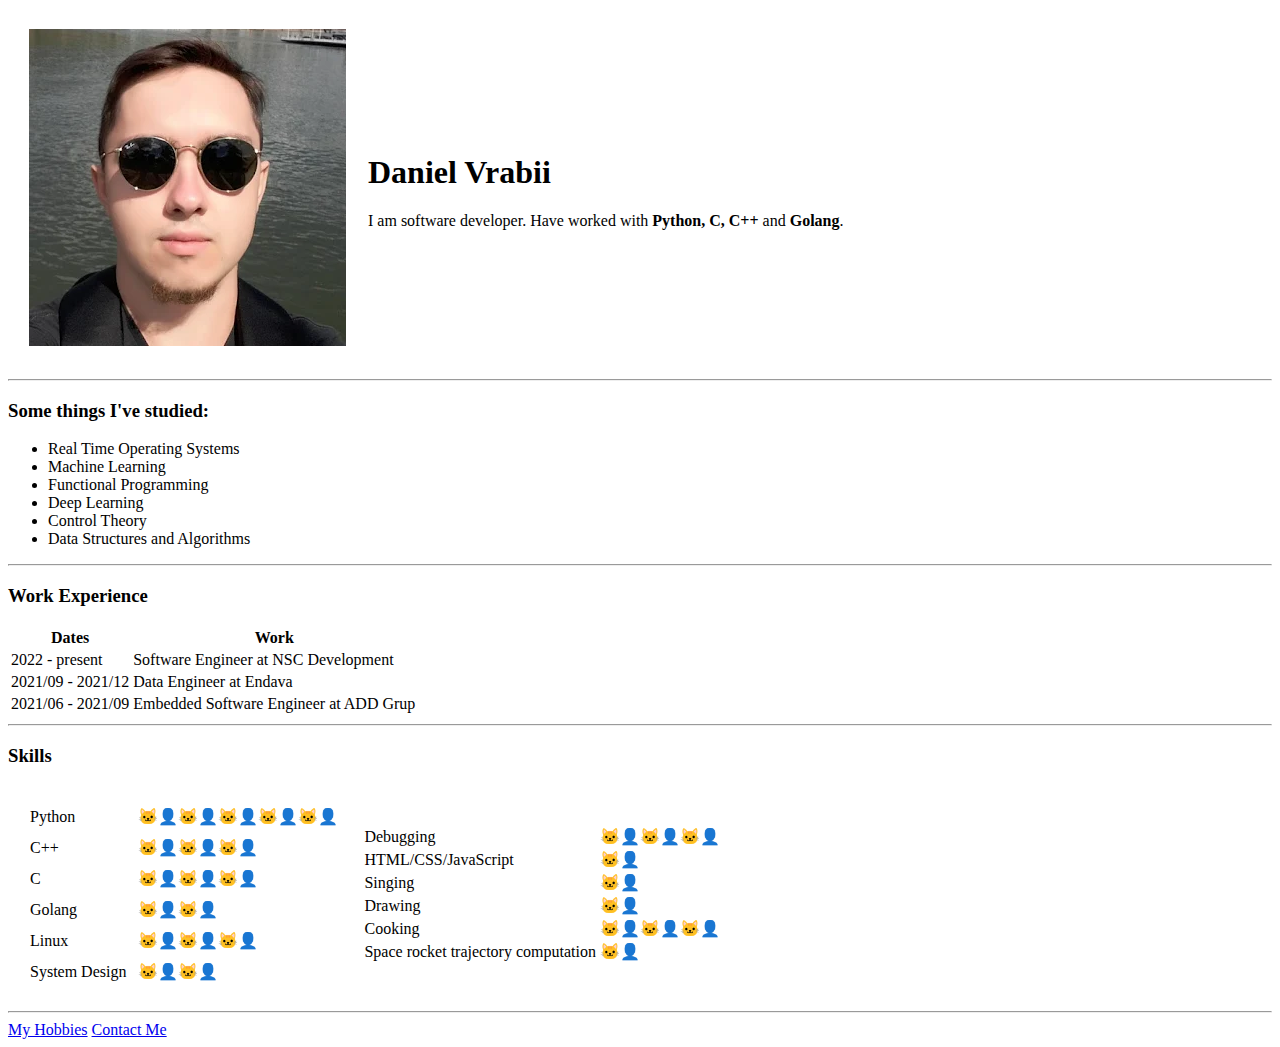
==== index.html @ 18d2596c "Added correct files" ====
<!DOCTYPE html>
<html>
    <head>
        <meta charset="UTF-8" content>
        <title></title>
    </head>
    <body>
        <table cellspacing="20">
            <tr>
                <td>
                    <img src="images/unnamed.png" alt="Daniel profile picture">
                </td>
                <td>
                    <h1>Daniel Vrabii</h1>
                    <p> I am software developer. Have worked with <strong>Python, C, C++</strong> and <strong>Golang</strong>. </p>
                </td>
            </tr>
        </table>
        
        
        <hr>
        <h3> Some things I've studied: </h3>
        <ul>
            <li>Real Time Operating Systems</li>
            <li>Machine Learning</li>
            <li>Functional Programming</li>
            <li>Deep Learning</li>
            <li>Control Theory</li>
            <li>Data Structures and Algorithms</li>
        </ul>
        <hr>
        <h3>Work Experience</h3>
        <table>
            <thead>
                <tr>
                    <th>Dates</th>
                    <th>Work</th>
                </tr>
            </thead>
            <tbody>
                <tr>
                    <td>2022 - present</td>
                     <td>   Software Engineer at NSC Development
                    </td>
                </tr>
                <tr>
                    <td>
                        2021/09 - 2021/12 
                    </td>
                    <td>  Data Engineer at Endava
                    </td>
                </tr>
                <tr>
                    <td>
                        2021/06 - 2021/09
                    </td>
                    <td>Embedded Software Engineer at ADD Grup</td>
                </tr>
            </tbody>
            <tfoot>

            </tfoot>
            
        </table>
        <hr>
        <h3>Skills</h3>

        <table cellspacing="10">
            <tr>
                <td>
                    <table cellspacing="10">
                        <tr>
                            <td>Python</td>
                            <td>🐱‍👤🐱‍👤🐱‍👤🐱‍👤🐱‍👤</td>
            
                            <tr> 
                                <td>C++</td>
                                <td>🐱‍👤🐱‍👤🐱‍👤</td>
                            </tr>
            
                            <tr>
                                <td>C</td>
                                <td>🐱‍👤🐱‍👤🐱‍👤</td>
                            </tr>
                            
                            <tr>
                                <td>Golang</td>
                                <td>🐱‍👤🐱‍👤</td>
                            </tr>
                            
                            <tr>
                                <td>Linux</td>
                                <td>🐱‍👤🐱‍👤🐱‍👤</td>
                            </tr>
                            <tr>
                            <td>System Design</td>
                            <td>🐱‍👤🐱‍👤</td>
                            </tr>
                        </tr>
                    </table>
                </td>
                <td>
                    <table>
                        <tr>
                            <td>Debugging</td>
                            <td>🐱‍👤🐱‍👤🐱‍👤</td>
            
                            <tr> 
                                <td>HTML/CSS/JavaScript</td>
                                <td>🐱‍👤</td>
                            </tr>
            
                            <tr>
                                <td>Singing</td>
                                <td>🐱‍👤</td>
                            </tr>
                            
                            <tr>
                                <td>Drawing</td>
                                <td>🐱‍👤</td>
                            </tr>
                            
                            <tr>
                                <td>Cooking</td>
                                <td>🐱‍👤🐱‍👤🐱‍👤</td>
                            </tr>
                            <tr>
                            <td>Space rocket trajectory computation</td>
                            <td>🐱‍👤</td>
                            </tr>
                        </tr>
                    </table>
                </td>
            </tr>
        </table>

       
        <hr>
        <a href="hobbies.html">My Hobbies</a>
        <a href="contact-me.html">Contact Me</a>
    </body>
</html>
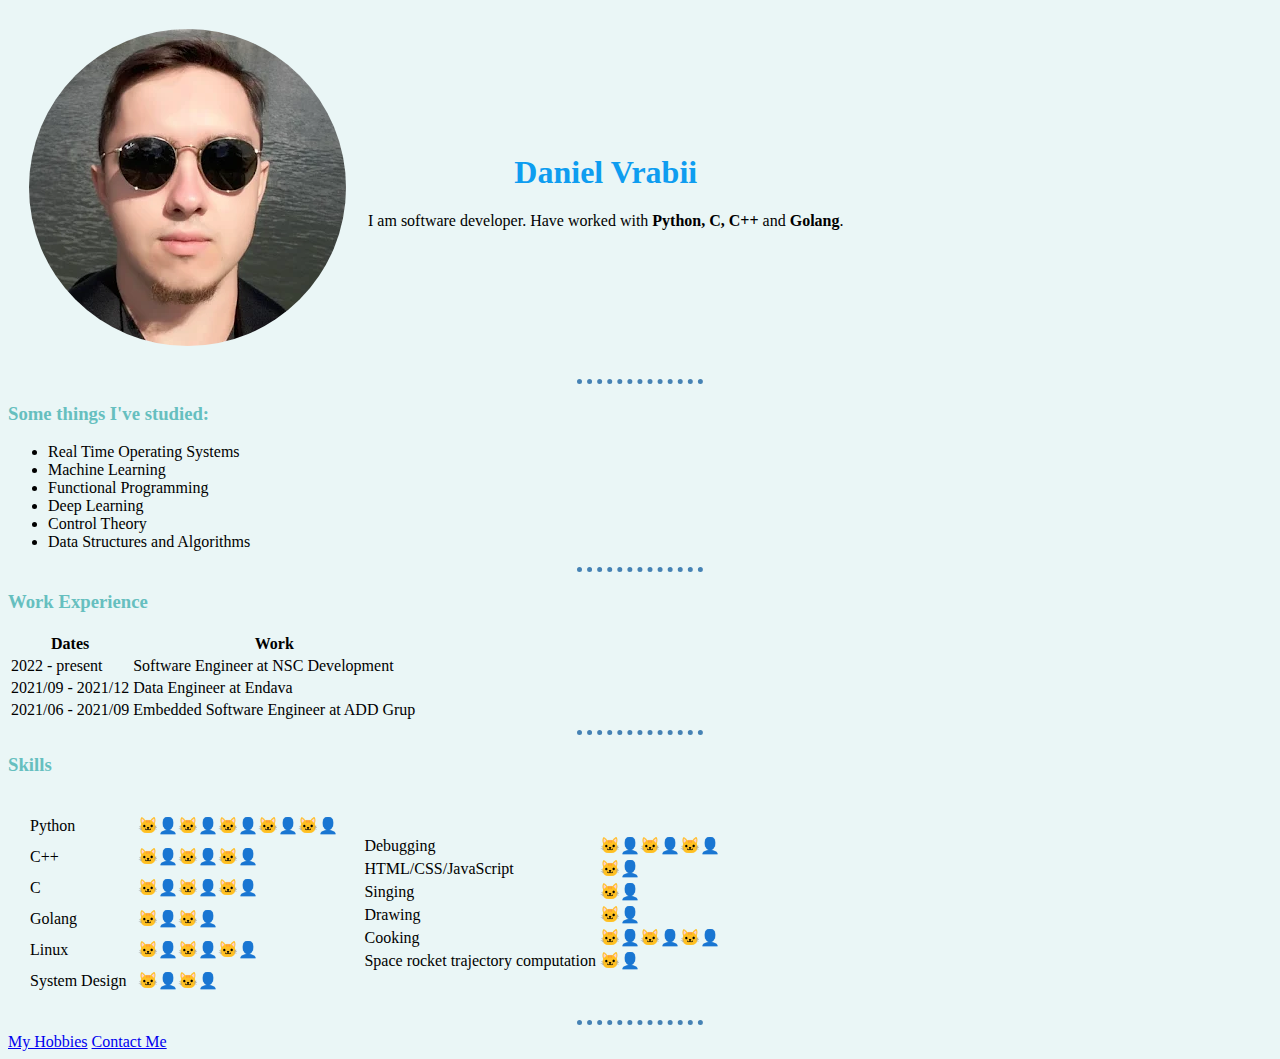
==== commit 2981285e: "Added style css file" ====
--- a/index.html
+++ b/index.html
@@ -2,13 +2,15 @@
 <html>
     <head>
         <meta charset="UTF-8" content>
-        <title></title>
+        <title>Personal CV</title>
+
+        <link rel="stylesheet" href="css/style.css">
     </head>
     <body>
         <table cellspacing="20">
             <tr>
                 <td>
-                    <img src="images/unnamed.png" alt="Daniel profile picture">
+                    <img id = "profile-pic" src="images/unnamed.png" alt="Daniel profile picture">
                 </td>
                 <td>
                     <h1>Daniel Vrabii</h1>
--- a/css/style.css
+++ b/css/style.css
@@ -0,0 +1,29 @@
+body{
+    background-color:#EAF6F6;
+}
+
+hr{
+    border-style: none;
+    border-color:steelblue;
+    border-top-style: dotted; 
+    border-width: 5px;
+    width: 10%;
+}
+
+h1{
+    color: #0e9df0;
+    text-align:center;
+}
+
+h3{
+    color: #66BFBF;
+}
+
+#profile-pic
+{
+    border-radius: 100%;
+}
+
+#profile-pic:hover {
+    border-radius: 30%;
+}